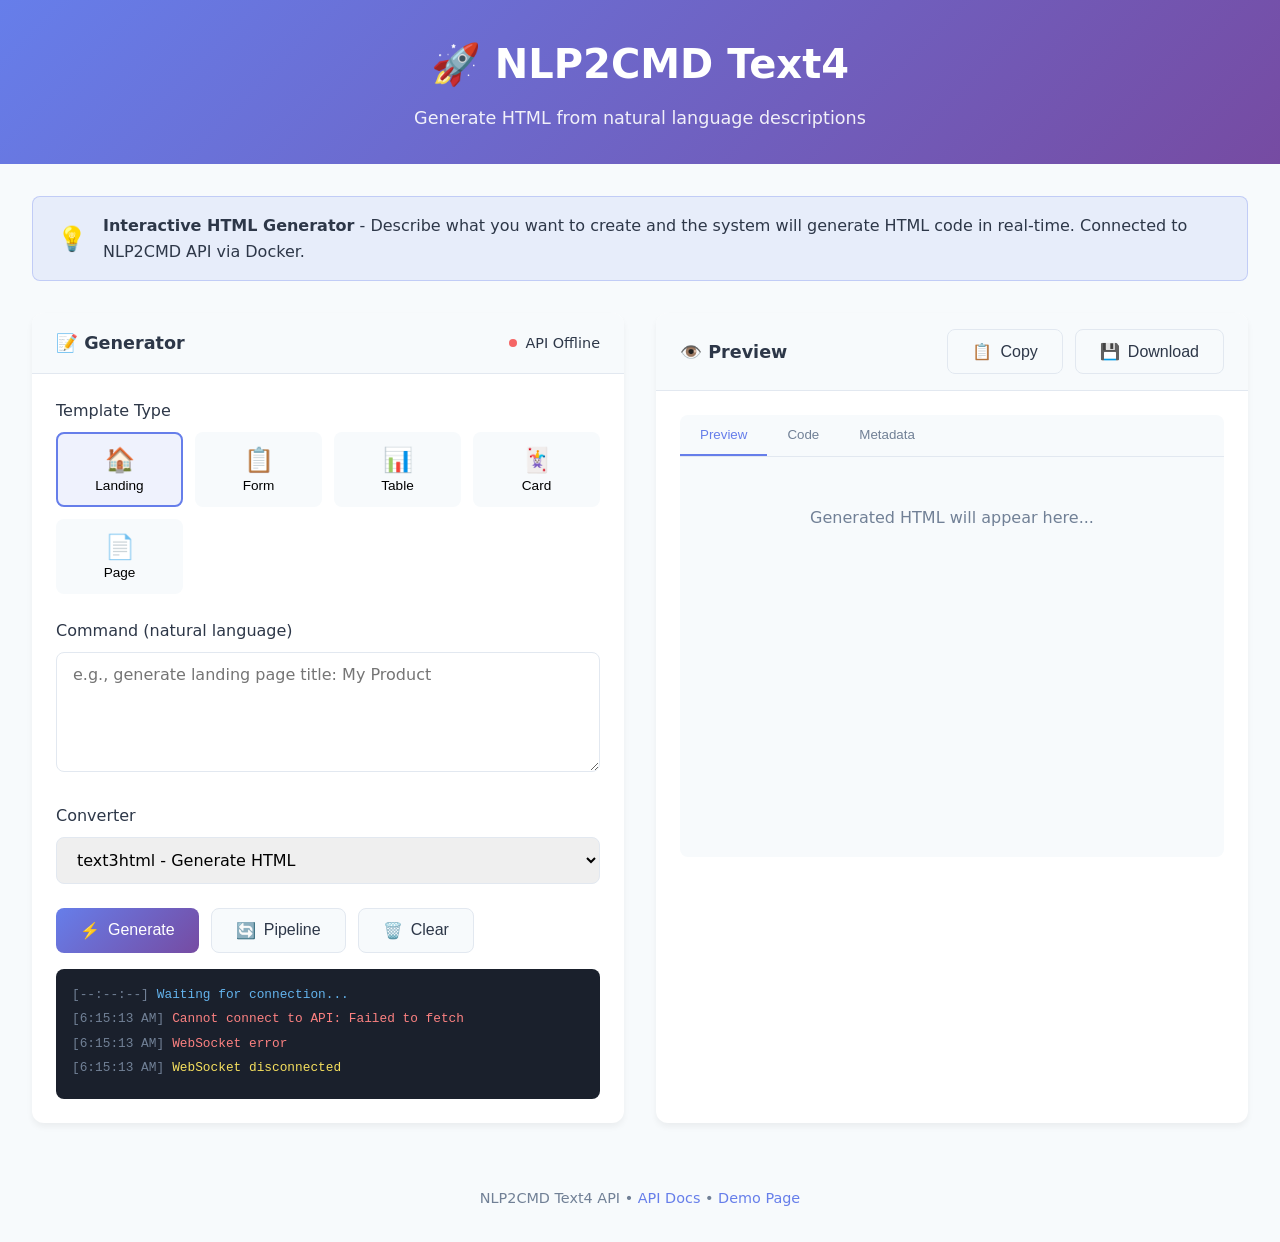
==== 2/index.html @ 00f2bc06 "draft" ====
<!DOCTYPE html>
<html lang="pl">
<head>
    <meta charset="UTF-8">
    <meta name="viewport" content="width=device-width, initial-scale=1.0">
    <meta name="description" content="NLP2CMD Text4 - Interactive HTML Generator">
    <title>NLP2CMD Text4 - HTML Generator</title>
    <style>
        * {
            margin: 0;
            padding: 0;
            box-sizing: border-box;
        }

        :root {
            --primary: #667eea;
            --primary-dark: #5a67d8;
            --secondary: #764ba2;
            --bg: #f7fafc;
            --card-bg: #ffffff;
            --text: #2d3748;
            --text-muted: #718096;
            --border: #e2e8f0;
            --success: #48bb78;
            --error: #f56565;
        }

        body {
            font-family: system-ui, -apple-system, BlinkMacSystemFont, 'Segoe UI', Roboto, sans-serif;
            background: var(--bg);
            color: var(--text);
            line-height: 1.6;
            min-height: 100vh;
        }

        /* Header */
        header {
            background: linear-gradient(135deg, var(--primary) 0%, var(--secondary) 100%);
            color: white;
            padding: 2rem;
            text-align: center;
        }

        header h1 {
            font-size: 2.5rem;
            margin-bottom: 0.5rem;
        }

        header p {
            opacity: 0.9;
            font-size: 1.1rem;
        }

        /* Main layout */
        .container {
            max-width: 1400px;
            margin: 0 auto;
            padding: 2rem;
        }

        .grid {
            display: grid;
            grid-template-columns: 1fr 1fr;
            gap: 2rem;
        }

        @media (max-width: 1024px) {
            .grid {
                grid-template-columns: 1fr;
            }
        }

        /* Cards */
        .card {
            background: var(--card-bg);
            border-radius: 12px;
            box-shadow: 0 4px 6px rgba(0, 0, 0, 0.05);
            overflow: hidden;
        }

        .card-header {
            background: var(--bg);
            padding: 1rem 1.5rem;
            border-bottom: 1px solid var(--border);
            display: flex;
            justify-content: space-between;
            align-items: center;
        }

        .card-header h2 {
            font-size: 1.1rem;
            font-weight: 600;
        }

        .card-body {
            padding: 1.5rem;
        }

        /* Form elements */
        .form-group {
            margin-bottom: 1.5rem;
        }

        .form-group label {
            display: block;
            margin-bottom: 0.5rem;
            font-weight: 500;
            color: var(--text);
        }

        .form-group input,
        .form-group textarea,
        .form-group select {
            width: 100%;
            padding: 0.75rem 1rem;
            border: 1px solid var(--border);
            border-radius: 8px;
            font-size: 1rem;
            font-family: inherit;
            transition: border-color 0.2s, box-shadow 0.2s;
        }

        .form-group input:focus,
        .form-group textarea:focus,
        .form-group select:focus {
            outline: none;
            border-color: var(--primary);
            box-shadow: 0 0 0 3px rgba(102, 126, 234, 0.1);
        }

        .form-group textarea {
            min-height: 120px;
            resize: vertical;
        }

        /* Buttons */
        .btn {
            padding: 0.75rem 1.5rem;
            font-size: 1rem;
            font-weight: 500;
            border: none;
            border-radius: 8px;
            cursor: pointer;
            transition: all 0.2s;
            display: inline-flex;
            align-items: center;
            gap: 0.5rem;
        }

        .btn-primary {
            background: linear-gradient(135deg, var(--primary) 0%, var(--secondary) 100%);
            color: white;
        }

        .btn-primary:hover {
            transform: translateY(-2px);
            box-shadow: 0 4px 12px rgba(102, 126, 234, 0.4);
        }

        .btn-secondary {
            background: var(--bg);
            color: var(--text);
            border: 1px solid var(--border);
        }

        .btn-secondary:hover {
            background: var(--border);
        }

        .btn-group {
            display: flex;
            gap: 0.75rem;
            flex-wrap: wrap;
        }

        /* Template buttons */
        .template-grid {
            display: grid;
            grid-template-columns: repeat(auto-fill, minmax(120px, 1fr));
            gap: 0.75rem;
            margin-bottom: 1.5rem;
        }

        .template-btn {
            padding: 0.75rem;
            text-align: center;
            background: var(--bg);
            border: 2px solid transparent;
            border-radius: 8px;
            cursor: pointer;
            transition: all 0.2s;
        }

        .template-btn:hover {
            border-color: var(--primary);
        }

        .template-btn.active {
            border-color: var(--primary);
            background: rgba(102, 126, 234, 0.1);
        }

        .template-btn .icon {
            font-size: 1.5rem;
            margin-bottom: 0.25rem;
        }

        .template-btn .name {
            font-size: 0.85rem;
            font-weight: 500;
        }

        /* Output preview */
        .preview-container {
            background: var(--bg);
            border-radius: 8px;
            overflow: hidden;
        }

        .preview-tabs {
            display: flex;
            border-bottom: 1px solid var(--border);
        }

        .preview-tab {
            padding: 0.75rem 1.25rem;
            background: none;
            border: none;
            cursor: pointer;
            font-weight: 500;
            color: var(--text-muted);
            border-bottom: 2px solid transparent;
            transition: all 0.2s;
        }

        .preview-tab:hover {
            color: var(--text);
        }

        .preview-tab.active {
            color: var(--primary);
            border-bottom-color: var(--primary);
        }

        .preview-content {
            min-height: 400px;
            max-height: 600px;
            overflow: auto;
        }

        .preview-html {
            padding: 1rem;
        }

        .preview-code {
            padding: 1rem;
            font-family: 'Monaco', 'Menlo', 'Ubuntu Mono', monospace;
            font-size: 0.85rem;
            white-space: pre-wrap;
            word-wrap: break-word;
            background: #1a202c;
            color: #e2e8f0;
        }

        /* Status indicators */
        .status {
            display: flex;
            align-items: center;
            gap: 0.5rem;
            font-size: 0.9rem;
        }

        .status-dot {
            width: 8px;
            height: 8px;
            border-radius: 50%;
            background: var(--text-muted);
        }

        .status-dot.connected {
            background: var(--success);
        }

        .status-dot.error {
            background: var(--error);
        }

        .status-dot.loading {
            background: var(--primary);
            animation: pulse 1s infinite;
        }

        @keyframes pulse {
            0%, 100% { opacity: 1; }
            50% { opacity: 0.5; }
        }

        /* Log panel */
        .log-panel {
            background: #1a202c;
            color: #e2e8f0;
            font-family: 'Monaco', 'Menlo', 'Ubuntu Mono', monospace;
            font-size: 0.8rem;
            padding: 1rem;
            max-height: 200px;
            overflow-y: auto;
            border-radius: 8px;
            margin-top: 1rem;
        }

        .log-entry {
            margin-bottom: 0.25rem;
            display: flex;
            gap: 0.5rem;
        }

        .log-time {
            color: #718096;
        }

        .log-info { color: #63b3ed; }
        .log-success { color: #68d391; }
        .log-error { color: #fc8181; }
        .log-warn { color: #f6e05e; }

        /* Info banner */
        .info-banner {
            background: rgba(102, 126, 234, 0.1);
            border: 1px solid rgba(102, 126, 234, 0.3);
            border-radius: 8px;
            padding: 1rem 1.5rem;
            margin-bottom: 2rem;
            display: flex;
            align-items: center;
            gap: 1rem;
        }

        .info-banner .icon {
            font-size: 1.5rem;
        }

        /* Pipeline visualization */
        .pipeline-steps {
            display: flex;
            gap: 1rem;
            align-items: center;
            margin: 1rem 0;
            flex-wrap: wrap;
        }

        .pipeline-step {
            display: flex;
            align-items: center;
            gap: 0.5rem;
            padding: 0.5rem 1rem;
            background: var(--bg);
            border-radius: 20px;
            font-size: 0.9rem;
        }

        .pipeline-step.active {
            background: var(--primary);
            color: white;
        }

        .pipeline-step.completed {
            background: var(--success);
            color: white;
        }

        .pipeline-arrow {
            color: var(--text-muted);
        }

        /* Footer */
        footer {
            text-align: center;
            padding: 2rem;
            color: var(--text-muted);
            font-size: 0.9rem;
        }

        footer a {
            color: var(--primary);
            text-decoration: none;
        }
    </style>
</head>
<body>
    <header>
        <h1>🚀 NLP2CMD Text4</h1>
        <p>Generate HTML from natural language descriptions</p>
    </header>

    <div class="container">
        <div class="info-banner">
            <span class="icon">💡</span>
            <div>
                <strong>Interactive HTML Generator</strong> - Describe what you want to create and the system will generate HTML code in real-time.
                Connected to NLP2CMD API via Docker.
            </div>
        </div>

        <div class="grid">
            <!-- Input Panel -->
            <div class="card">
                <div class="card-header">
                    <h2>📝 Generator</h2>
                    <div class="status">
                        <span class="status-dot" id="connectionStatus"></span>
                        <span id="connectionText">Connecting...</span>
                    </div>
                </div>
                <div class="card-body">
                    <!-- Template selection -->
                    <div class="form-group">
                        <label>Template Type</label>
                        <div class="template-grid">
                            <button class="template-btn active" data-template="landing" onclick="selectTemplate('landing')">
                                <div class="icon">🏠</div>
                                <div class="name">Landing</div>
                            </button>
                            <button class="template-btn" data-template="form" onclick="selectTemplate('form')">
                                <div class="icon">📋</div>
                                <div class="name">Form</div>
                            </button>
                            <button class="template-btn" data-template="table" onclick="selectTemplate('table')">
                                <div class="icon">📊</div>
                                <div class="name">Table</div>
                            </button>
                            <button class="template-btn" data-template="card" onclick="selectTemplate('card')">
                                <div class="icon">🃏</div>
                                <div class="name">Card</div>
                            </button>
                            <button class="template-btn" data-template="page" onclick="selectTemplate('page')">
                                <div class="icon">📄</div>
                                <div class="name">Page</div>
                            </button>
                        </div>
                    </div>

                    <!-- Command input -->
                    <div class="form-group">
                        <label for="command">Command (natural language)</label>
                        <textarea id="command" placeholder="e.g., generate landing page title: My Product for cloud storage service with features: fast, secure, scalable"></textarea>
                    </div>

                    <!-- API endpoint selection -->
                    <div class="form-group">
                        <label for="converter">Converter</label>
                        <select id="converter">
                            <option value="text3html" selected>text3html - Generate HTML</option>
                            <option value="text2html">text2html - Analyze HTML</option>
                        </select>
                    </div>

                    <!-- HTML content for analysis -->
                    <div class="form-group" id="htmlContentGroup" style="display: none;">
                        <label for="htmlContent">HTML Content (for analysis)</label>
                        <textarea id="htmlContent" placeholder="Paste HTML content to analyze..."></textarea>
                    </div>

                    <!-- Action buttons -->
                    <div class="btn-group">
                        <button class="btn btn-primary" onclick="generateHTML()">
                            <span>⚡</span> Generate
                        </button>
                        <button class="btn btn-secondary" onclick="runPipeline()">
                            <span>🔄</span> Pipeline
                        </button>
                        <button class="btn btn-secondary" onclick="clearAll()">
                            <span>🗑️</span> Clear
                        </button>
                    </div>

                    <!-- Pipeline visualization -->
                    <div id="pipelineViz" style="display: none;">
                        <label style="margin-top: 1rem; display: block; font-weight: 500;">Pipeline Progress</label>
                        <div class="pipeline-steps" id="pipelineSteps"></div>
                    </div>

                    <!-- Log panel -->
                    <div class="log-panel" id="logPanel">
                        <div class="log-entry">
                            <span class="log-time">[--:--:--]</span>
                            <span class="log-info">Waiting for connection...</span>
                        </div>
                    </div>
                </div>
            </div>

            <!-- Output Panel -->
            <div class="card">
                <div class="card-header">
                    <h2>👁️ Preview</h2>
                    <div class="btn-group">
                        <button class="btn btn-secondary" onclick="copyCode()">
                            <span>📋</span> Copy
                        </button>
                        <button class="btn btn-secondary" onclick="downloadHTML()">
                            <span>💾</span> Download
                        </button>
                    </div>
                </div>
                <div class="card-body">
                    <div class="preview-container">
                        <div class="preview-tabs">
                            <button class="preview-tab active" onclick="switchTab('preview')">Preview</button>
                            <button class="preview-tab" onclick="switchTab('code')">Code</button>
                            <button class="preview-tab" onclick="switchTab('metadata')">Metadata</button>
                        </div>
                        <div class="preview-content">
                            <div id="previewPane" class="preview-html">
                                <p style="color: #718096; text-align: center; padding: 2rem;">
                                    Generated HTML will appear here...
                                </p>
                            </div>
                            <div id="codePane" class="preview-code" style="display: none;">
                                <!-- Code will appear here -->
                            </div>
                            <div id="metadataPane" class="preview-code" style="display: none;">
                                <!-- Metadata will appear here -->
                            </div>
                        </div>
                    </div>
                </div>
            </div>
        </div>
    </div>

    <footer>
        <p>
            NLP2CMD Text4 API • 
            <a href="http://localhost:8000/docs" target="_blank">API Docs</a> • 
            <a href="http://localhost:8000/demo" target="_blank">Demo Page</a>
        </p>
    </footer>

    <script>
        // Configuration
        // When running via nginx proxy, use relative paths
        // When running standalone, use direct API URLs
        const isProxied = window.location.port === '8080' || window.location.port === '80';
        const API_URL = isProxied ? '' : 'http://localhost:8000';
        const WS_URL = isProxied ? `ws://${window.location.host}/ws/` : 'ws://localhost:8000/api/v1/stream';

        // State
        let currentTemplate = 'landing';
        let generatedHTML = '';
        let metadata = {};
        let ws = null;

        // Initialize
        document.addEventListener('DOMContentLoaded', () => {
            checkConnection();
            setupWebSocket();
            updateTemplateHint();
            
            // Converter change handler
            document.getElementById('converter').addEventListener('change', (e) => {
                const htmlContentGroup = document.getElementById('htmlContentGroup');
                htmlContentGroup.style.display = e.target.value === 'text2html' ? 'block' : 'none';
            });
        });

        // Check API connection
        async function checkConnection() {
            try {
                const response = await fetch(`${API_URL}/health`);
                const data = await response.json();
                
                if (data.status === 'healthy') {
                    setConnectionStatus('connected', 'Connected to API');
                    log('Connected to NLP2CMD API', 'success');
                }
            } catch (error) {
                setConnectionStatus('error', 'API Offline');
                log('Cannot connect to API: ' + error.message, 'error');
            }
        }

        // WebSocket setup
        function setupWebSocket() {
            try {
                ws = new WebSocket(WS_URL);
                
                ws.onopen = () => {
                    log('WebSocket connected', 'success');
                };
                
                ws.onmessage = (event) => {
                    const data = JSON.parse(event.data);
                    handleWSMessage(data);
                };
                
                ws.onerror = (error) => {
                    log('WebSocket error', 'error');
                };
                
                ws.onclose = () => {
                    log('WebSocket disconnected', 'warn');
                    // Reconnect after 5s
                    setTimeout(setupWebSocket, 5000);
                };
            } catch (error) {
                log('WebSocket setup failed: ' + error.message, 'error');
            }
        }

        // Handle WebSocket messages
        function handleWSMessage(data) {
            if (data.event === 'generated') {
                if (data.success) {
                    generatedHTML = data.output;
                    metadata = data.metadata || {};
                    updatePreview();
                    log('HTML generated via WebSocket', 'success');
                } else {
                    log('Generation failed: ' + data.error, 'error');
                }
            } else if (data.event === 'analyzed') {
                metadata = data.metadata || {};
                updateMetadata();
                log('HTML analyzed', 'info');
            }
        }

        // Generate HTML
        async function generateHTML() {
            const command = document.getElementById('command').value.trim();
            const converter = document.getElementById('converter').value;
            
            if (!command) {
                log('Please enter a command', 'warn');
                return;
            }
            
            setConnectionStatus('loading', 'Generating...');
            log(`Sending request to ${converter}...`, 'info');
            
            try {
                const body = { command };
                
                if (converter === 'text2html') {
                    body.html_content = document.getElementById('htmlContent').value;
                }
                
                const response = await fetch(`${API_URL}/api/v1/convert/${converter}`, {
                    method: 'POST',
                    headers: { 'Content-Type': 'application/json' },
                    body: JSON.stringify(body)
                });
                
                const data = await response.json();
                
                if (data.success) {
                    generatedHTML = data.output;
                    metadata = data.metadata || {};
                    updatePreview();
                    log(`${converter} completed successfully`, 'success');
                    setConnectionStatus('connected', 'Connected');
                } else {
                    log('Error: ' + data.error, 'error');
                    setConnectionStatus('error', 'Error');
                }
            } catch (error) {
                log('Request failed: ' + error.message, 'error');
                setConnectionStatus('error', 'Error');
            }
        }

        // Run pipeline
        async function runPipeline() {
            const command = document.getElementById('command').value.trim();
            
            if (!command) {
                log('Please enter a command', 'warn');
                return;
            }
            
            setConnectionStatus('loading', 'Running pipeline...');
            showPipeline();
            
            const steps = [
                { converter: 'text3html', command: command },
                { converter: 'text2html', command: 'validate' }
            ];
            
            updatePipelineStep(0, 'active');
            log('Starting pipeline...', 'info');
            
            try {
                const response = await fetch(`${API_URL}/api/v1/pipeline`, {
                    method: 'POST',
                    headers: { 'Content-Type': 'application/json' },
                    body: JSON.stringify({
                        name: 'generate-and-validate',
                        steps: steps
                    })
                });
                
                const data = await response.json();
                
                // Update pipeline visualization
                data.steps_results.forEach((step, i) => {
                    updatePipelineStep(i, step.status === 'success' ? 'completed' : 'error');
                });
                
                if (data.final_output) {
                    generatedHTML = data.final_output;
                    metadata = data;
                    updatePreview();
                }
                
                log(`Pipeline completed: ${data.successful_steps}/${data.total_steps} steps`, 
                    data.status === 'success' ? 'success' : 'warn');
                setConnectionStatus('connected', 'Connected');
                
            } catch (error) {
                log('Pipeline failed: ' + error.message, 'error');
                setConnectionStatus('error', 'Error');
            }
        }

        // Update preview
        function updatePreview() {
            document.getElementById('previewPane').innerHTML = generatedHTML;
            document.getElementById('codePane').textContent = generatedHTML;
            updateMetadata();
        }

        // Update metadata display
        function updateMetadata() {
            document.getElementById('metadataPane').textContent = JSON.stringify(metadata, null, 2);
        }

        // Switch preview tabs
        function switchTab(tab) {
            document.querySelectorAll('.preview-tab').forEach(t => t.classList.remove('active'));
            document.querySelectorAll('.preview-content > div').forEach(p => p.style.display = 'none');
            
            event.target.classList.add('active');
            document.getElementById(tab + 'Pane').style.display = 'block';
        }

        // Select template
        function selectTemplate(template) {
            currentTemplate = template;
            document.querySelectorAll('.template-btn').forEach(btn => {
                btn.classList.toggle('active', btn.dataset.template === template);
            });
            updateTemplateHint();
        }

        // Update template hint
        function updateTemplateHint() {
            const hints = {
                landing: 'generate landing page title: My Product',
                form: 'generate form for contact',
                table: 'generate table',
                card: 'generate card',
                page: 'generate page title: My Page'
            };
            document.getElementById('command').placeholder = `e.g., ${hints[currentTemplate]}`;
        }

        // Pipeline visualization
        function showPipeline() {
            const viz = document.getElementById('pipelineViz');
            viz.style.display = 'block';
            document.getElementById('pipelineSteps').innerHTML = `
                <div class="pipeline-step" data-step="0">text3html</div>
                <span class="pipeline-arrow">→</span>
                <div class="pipeline-step" data-step="1">text2html</div>
            `;
        }

        function updatePipelineStep(index, status) {
            const step = document.querySelector(`.pipeline-step[data-step="${index}"]`);
            if (step) {
                step.className = `pipeline-step ${status}`;
            }
        }

        // Copy code
        function copyCode() {
            navigator.clipboard.writeText(generatedHTML).then(() => {
                log('Code copied to clipboard', 'success');
            });
        }

        // Download HTML
        function downloadHTML() {
            const blob = new Blob([generatedHTML], { type: 'text/html' });
            const url = URL.createObjectURL(blob);
            const a = document.createElement('a');
            a.href = url;
            a.download = 'generated.html';
            a.click();
            URL.revokeObjectURL(url);
            log('HTML downloaded', 'success');
        }

        // Clear all
        function clearAll() {
            document.getElementById('command').value = '';
            document.getElementById('htmlContent').value = '';
            generatedHTML = '';
            metadata = {};
            document.getElementById('previewPane').innerHTML = '<p style="color: #718096; text-align: center; padding: 2rem;">Generated HTML will appear here...</p>';
            document.getElementById('codePane').textContent = '';
            document.getElementById('metadataPane').textContent = '';
            document.getElementById('pipelineViz').style.display = 'none';
            log('Cleared', 'info');
        }

        // Connection status
        function setConnectionStatus(status, text) {
            const dot = document.getElementById('connectionStatus');
            const txt = document.getElementById('connectionText');
            dot.className = 'status-dot ' + status;
            txt.textContent = text;
        }

        // Logging
        function log(message, type = 'info') {
            const panel = document.getElementById('logPanel');
            const time = new Date().toLocaleTimeString();
            const entry = document.createElement('div');
            entry.className = 'log-entry';
            entry.innerHTML = `<span class="log-time">[${time}]</span><span class="log-${type}">${message}</span>`;
            panel.appendChild(entry);
            panel.scrollTop = panel.scrollHeight;
            
            // Keep last 50 entries
            while (panel.children.length > 50) {
                panel.removeChild(panel.firstChild);
            }
        }
    </script>
</body>
</html>
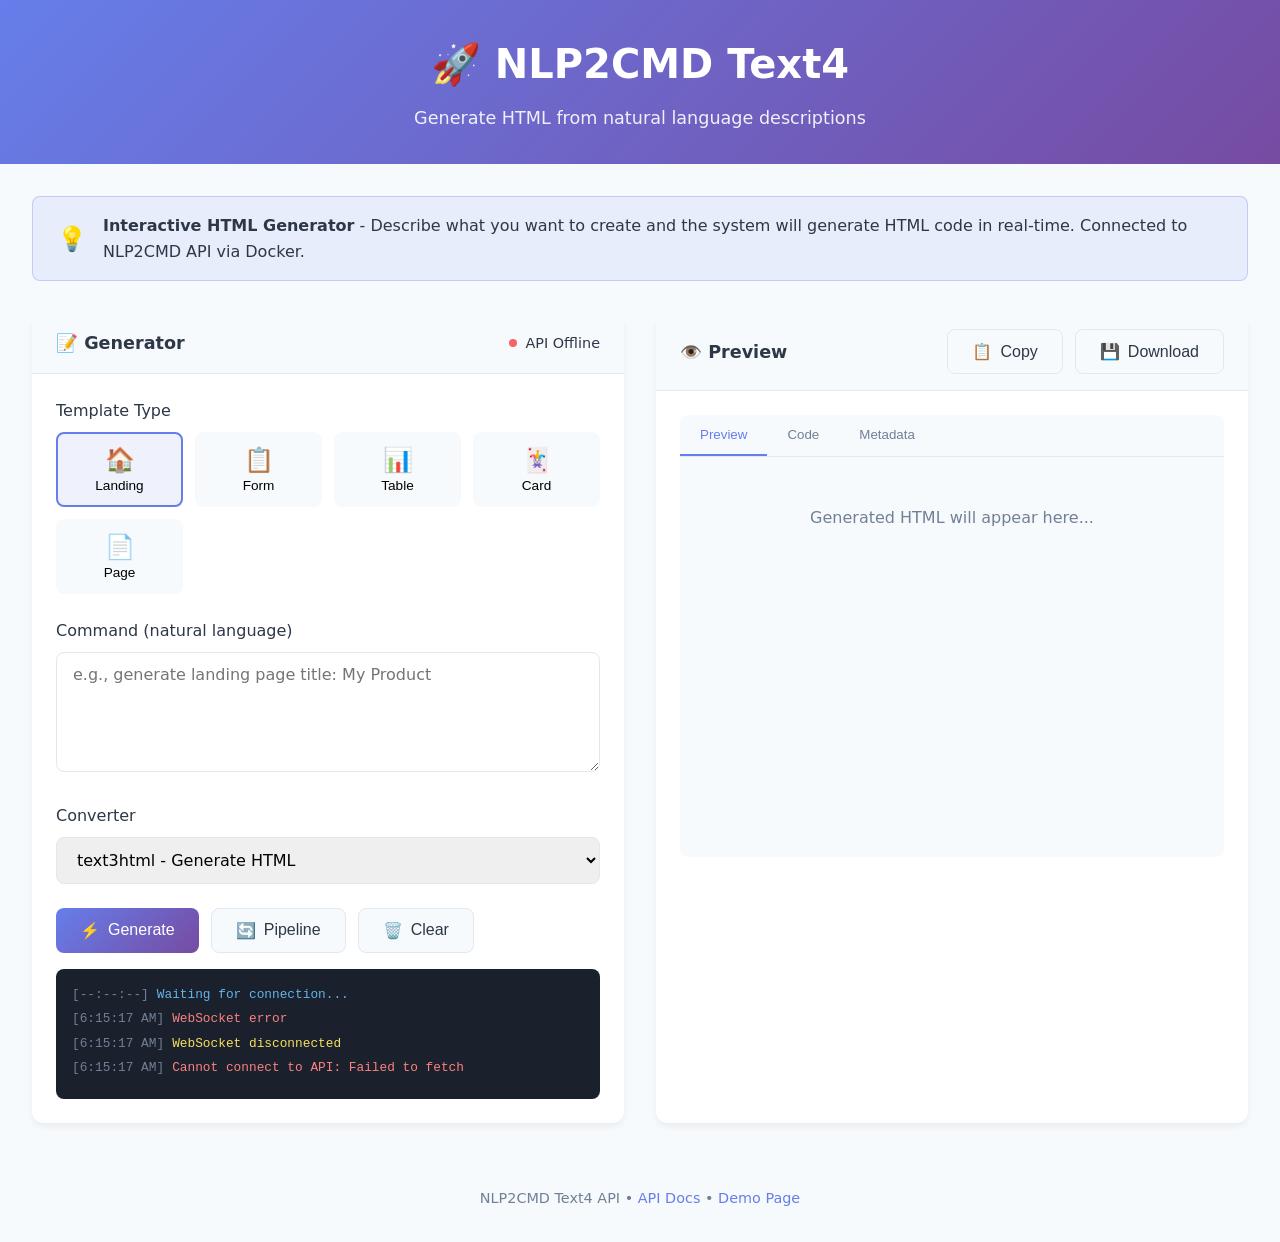
==== commit be2e4de6: "draft" ====
--- a/2/index.html
+++ b/2/index.html
@@ -531,8 +531,8 @@
     <footer>
         <p>
             NLP2CMD Text4 API • 
-            <a href="http://localhost:8000/docs" target="_blank">API Docs</a> • 
-            <a href="http://localhost:8000/demo" target="_blank">Demo Page</a>
+            <a href="http://localhost:8001/docs" target="_blank">API Docs</a> • 
+            <a href="http://localhost:8001/demo" target="_blank">Demo Page</a>
         </p>
     </footer>
 
@@ -540,9 +540,9 @@
         // Configuration
         // When running via nginx proxy, use relative paths
         // When running standalone, use direct API URLs
-        const isProxied = window.location.port === '8080' || window.location.port === '80';
-        const API_URL = isProxied ? '' : 'http://localhost:8000';
-        const WS_URL = isProxied ? `ws://${window.location.host}/ws/` : 'ws://localhost:8000/api/v1/stream';
+        const isProxied = window.location.port === '8081' || window.location.port === '80';
+        const API_URL = isProxied ? '' : 'http://localhost:8001';
+        const WS_URL = isProxied ? `ws://${window.location.host}/ws/` : 'ws://localhost:8001/api/v1/stream';
 
         // State
         let currentTemplate = 'landing';
